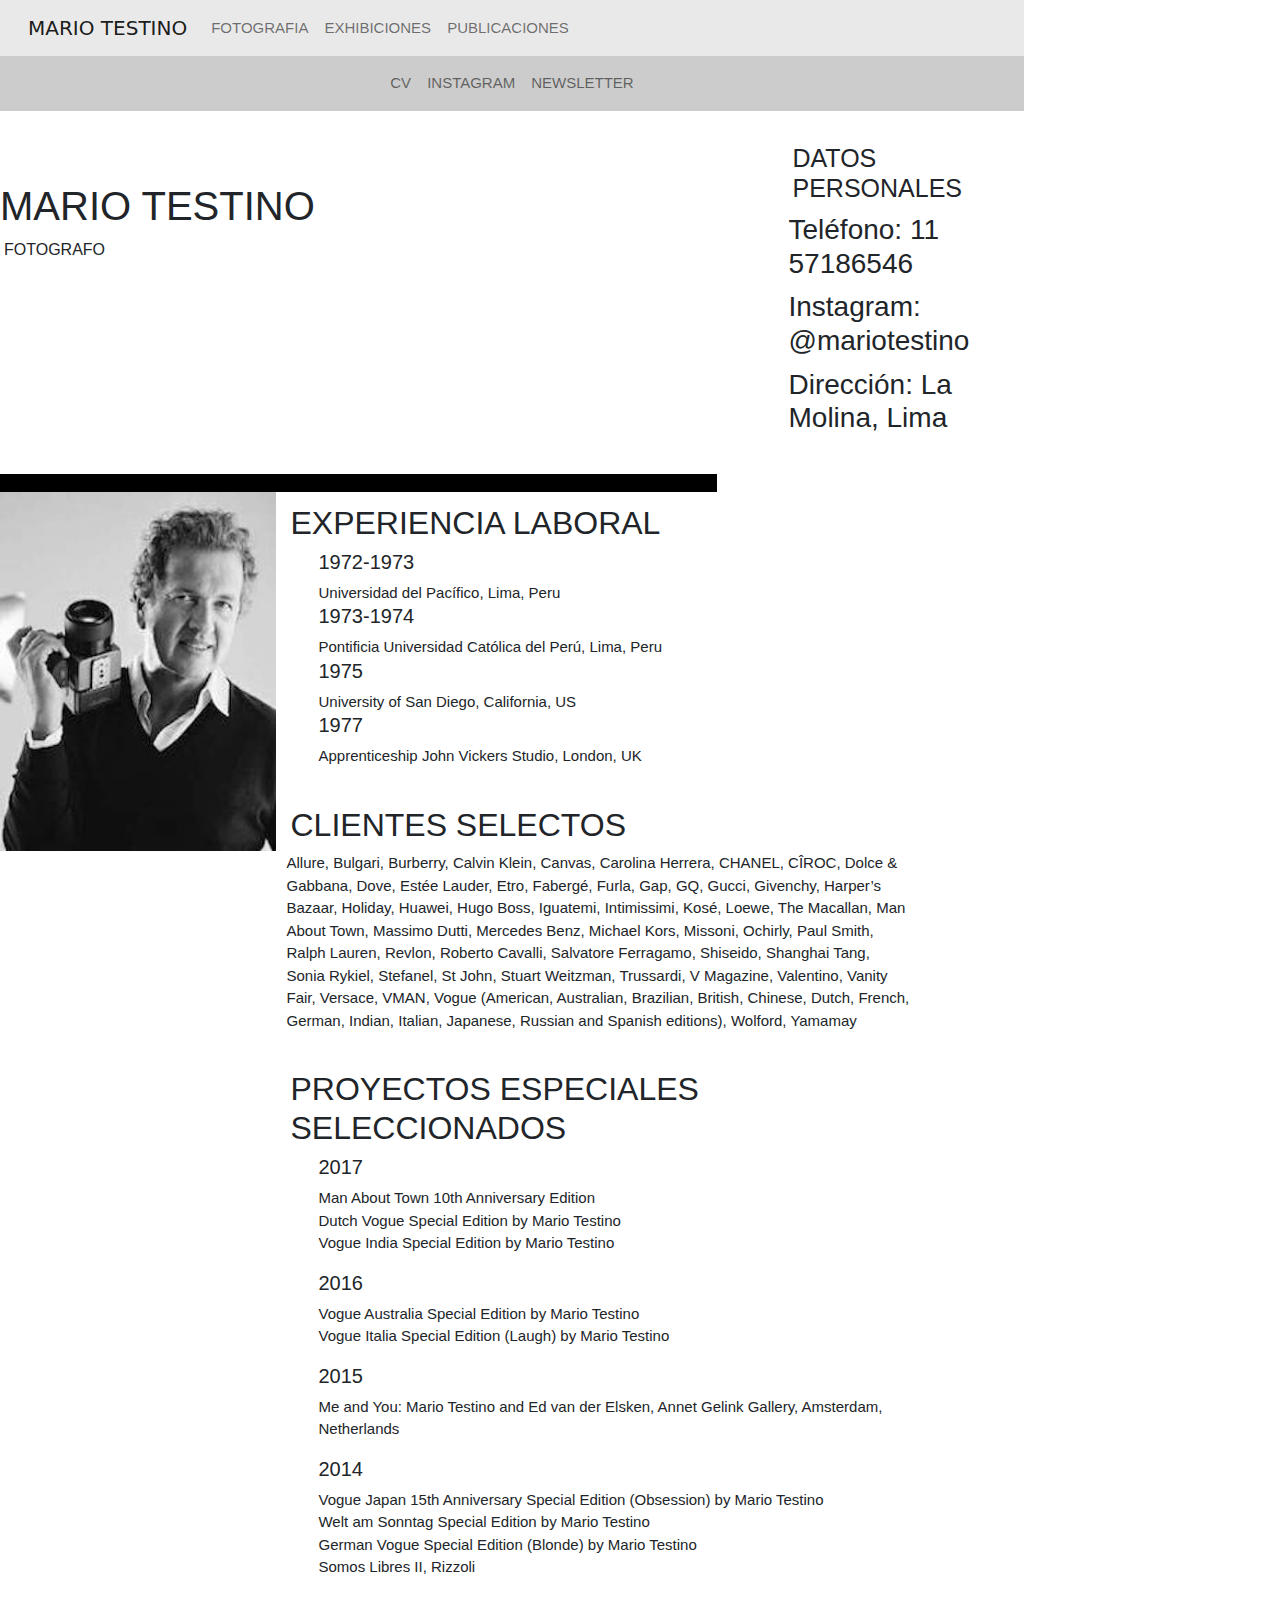
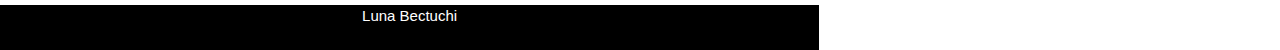
==== cv.html @ 38d016c3 "Add files via upload" ====
<html lang="en">
  <head>
    <meta charset="utf-8">
    <meta name="viewport" content="width=device-width, initial-scale=1">
    <meta name="description" content="">
    <meta name="author" content="Mark Otto, Jacob Thornton, and Bootstrap contributors">
    <meta name="generator" content="Hugo 0.83.1">
    <link rel="shortcut icon" href="img/favicon.png">
    <link rel="preconnect" href="https://fonts.googleapis.com"> 
<link rel="preconnect" href="https://fonts.gstatic.com" crossorigin> 
<link href="https://fonts.googleapis.com/css2?family=Montserrat:wght@200&display=swap" rel="stylesheet">
    
    <title>MARIO TESTINO | FOTOGRAFIA</title>

    <link rel="canonical" href="https://getbootstrap.com/docs/5.0/examples/navbars/">
     <link rel="stylesheet" href="https://stackpath.bootstrapcdn.com/bootstrap/4.4.1/css/bootstrap.min.css" integrity="sha384-Vkoo8x4CGsO3+Hhxv8T/Q5PaXtkKtu6ug5TOeNV6gBiFeWPGFN9MuhOf23Q9Ifjh" crossorigin="anonymous">
    <link rel="stylesheet" type="text/css" href="css/cv.css">
    
<link href="assets/dist/css/bootstrap.min.css" rel="stylesheet">

    <style>
      .bd-placeholder-img {
        font-size: 1.125rem;
        text-anchor: middle;
        -webkit-user-select: none;
        -moz-user-select: none;
        user-select: none;
      }

      @media (min-width: 768px) {
        .bd-placeholder-img-lg {
          font-size: 3.5rem;
        }
      }
    </style>
  </head>
<header>

<nav class="navbar navbar-expand-md navbar navbar-light" style="background-color: #E9E9E9; color: black"aria-label="Fourth navbar example">
    <div class="container-fluid">
      <a class="navbar-brand" href="index.html">MARIO TESTINO</a>
      <button class="navbar-toggler" type="button" data-bs-toggle="collapse" data-bs-target="#navbarsExample04" aria-controls="navbarsExample04" aria-expanded="false" aria-label="Toggle navigation">
        <span class="navbar-toggler-icon"></span>
      </button>

      <div class="collapse navbar-collapse" id="navbarsExample04">
        <ul class="navbar-nav me-auto mb-2 mb-md-0">
          <li class="nav-item" id="nav-item">
            <a class="nav-link" aria-current="page" href="fotografia.html">FOTOGRAFIA</a>
          </li>
          <li class="nav-item" id="nav-item">
            <a class="nav-link" href="">EXHIBICIONES</a>
          </li>
          <li class="nav-item" id="nav-item">
            <a class="nav-link" href="publicaciones.html">PUBLICACIONES</a>
          </li>
        </ul>
      </div>
    </div>
  </nav>

    <nav class="navbara navbar-expand-lg navbar navbar-light"style="background-color: #CCCCCC; color: black" aria-label="Twelfth navbar example">
      <div class="container-fluid">
        <button class="navbar-toggler" type="button" data-bs-toggle="collapse" data-bs-target="#navbarsExample10" aria-controls="navbarsExample10" aria-expanded="false" aria-label="Toggle navigation">
          <span class="navbar-toggler-icon"></span>
        </button>
         <div class="collapse navbar-collapse justify-content-md-center" id="navbarsExample10">
          <ul class="navbar-nav">
            <li class="nav-item">
              <a class="nav-link " href="cv.html">CV</a>
            </li>
            <li class="nav-item">
              <a class="nav-link " href="https://www.instagram.com/mariotestino/?hl=es">INSTAGRAM</a>
            </li>
              <li class="nav-item">
              <a class="nav-link" href="form.html">NEWSLETTER</a>
            </li>
          </ul>
        </div>
      </div>
    </nav>

</header>
<body>

  <main>
  <div class="aa">

  <div class="nombre">
  <h1>MARIO TESTINO</h1>
  <h6>FOTOGRAFO</h6>
    </div>

  <div class="contacto">
<h2 class="datos">DATOS PERSONALES</h2>
<h3>Teléfono: 11 57186546</h3>
<h3>Instagram: @mariotestino</h3>
<h3>Dirección: La Molina, Lima</h3>
  </div>

    </div>

<div class="linea"></div> 


  <div class="contenedor-total">

    <div class="mario">
      <a href="index.html"><img src="img/mario.jpg"></a>

    </div>  

<div class="contenedor-parrafos"> 


  <div class="explab">
    
    <h2>EXPERIENCIA LABORAL</h2>
    <ul>
  <li><h5>1972-1973</h5> Universidad del Pacífico, Lima, Peru</li>
  <li><h5>1973-1974</h5> Pontificia Universidad Católica del Perú, Lima, Peru</li>
  <li><h5>1975</h5> University of San Diego, California, US</li>
  <li><h5>1977 </h5>Apprenticeship John Vickers Studio, London, UK</li>
</ul>
  </div>
  <div class="explab1">
    
    <h2>CLIENTES SELECTOS</h2>
<p> Allure, Bulgari, Burberry, Calvin Klein, Canvas, Carolina Herrera, CHANEL, CÎROC, Dolce & Gabbana, Dove, Estée Lauder, Etro, Fabergé, Furla, Gap, GQ, Gucci, Givenchy, Harper’s Bazaar, Holiday, Huawei, Hugo Boss, Iguatemi, Intimissimi, Kosé, Loewe, The Macallan, Man About Town, Massimo Dutti, Mercedes Benz, Michael Kors, Missoni, Ochirly, Paul Smith, Ralph Lauren, Revlon, Roberto Cavalli, Salvatore Ferragamo, Shiseido, Shanghai Tang, Sonia Rykiel, Stefanel, St John, Stuart Weitzman, Trussardi, V Magazine, Valentino, Vanity Fair, Versace, VMAN, Vogue (American, Australian, Brazilian, British, Chinese, Dutch, French, German, Indian, Italian, Japanese, Russian and Spanish editions), Wolford, Yamamay</p>
  </div>
  <div class="explab2">
    
    <h2>PROYECTOS ESPECIALES SELECCIONADOS</h2>
        <ul><h5>2017</h5>
  <li>Man About Town 10th Anniversary Edition</li>
    <li>Dutch Vogue Special Edition by Mario Testino</li>
      <li>Vogue India Special Edition by Mario Testino</li>
          </ul>
<ul><h5>2016</h5>
  <li>Vogue Australia Special Edition by Mario Testino</li>
    <li>Vogue Italia Special Edition (Laugh) by Mario Testino</li>
          </ul>

  <ul><h5>2015</h5>
  <li>Me and You: Mario Testino and Ed van der Elsken, Annet Gelink Gallery, Amsterdam, Netherlands</li>
          </ul>

  <ul><h5>2014</h5>
  <li>Vogue Japan 15th Anniversary Special Edition (Obsession) by Mario Testino</li>
    <li>Welt am Sonntag Special Edition by Mario Testino</li>
    <li>German Vogue Special Edition (Blonde) by Mario Testino</li>
    <li>Somos Libres II, Rizzoli</li>
          </ul>
</ul>


  </div>    

</div>
</div>
</main>
</body>
<footer>
  <p class="footer">Luna Bectuchi</p>
</footer>
</html>
---- css/cv.css ----
* { padding:0; margin:0; }
 header{}

body{background-color: white;width: 80%;margin-left: 10%}
.aa{display: flex; width: 100%;justify-content: space-between;}
.nombre{margin-top:7%;}
.contacto{display: flex; flex-direction:column; margin: 3%;width: 20%;}
h1{font-family: 'Signika Negative', sans-serif; text-decoration: none;list-style: none;}
h2{font-family: 'Signika Negative', sans-serif; font-size: 19px;padding-top: 2px;margin: 4px;}
.datos{font-weight: bold;}
h3{font-family: 'Roboto', sans-serif; font-size: 13px;padding-top: 2px;font-weight: 100}
h5{font-size: 17px;font-weight: 500}
h6{font-family: 'Roboto', sans-serif;font-size: 25px;padding-top: 2px;margin: 4px;}
.linea{background-color: black;width: 70%;height: 2%;}
.datos{font-family: 'Signika Negative', sans-serif;font-size: 25px;padding-top: 2px;font-weight: 100}
.contenedor-total{display: flex;width: 90%;justify-content: space-between;}
.contenedor-parrafos{display: flex; flex-direction: column;justify-content: space-between;width: 70%}
.explab{font-family: 'Roboto', sans-serif; font-size: 17px;margin: 10px;font-weight: 100}
.explab1{font-family: 'Roboto', sans-serif; font-size: 17px;margin: 10px;font-weight: 100}
.explab2{font-family: 'Roboto', sans-serif; font-size: 17px;margin: 10px;font-weight: 100}
ul li{list-style: none; font-family: 'Roboto', sans-serif;font-size: 15px;font-weight: 100}
p{font-family: 'Roboto', sans-serif;font-size: 15px;font-weight: 100}
footer{background-color: black;width: 80%;height: 5%}
.footer{color: white;text-align: center;}
.mario{width: 30%;}
.mario img{width: 100%}


@media only screen and (max-width: 950px) and (min-width: 750px) {

		.aa{display: inline-block;}
		.nombre{width: 40%;margin-left: 33%;text-align: center; }
		.contacto{width: 40%;margin-left: 33%;text-align: center; }
		.linea{width: 100%}
		.datos{font-size: 15px}
		.contenedor-total{display: inline-block;}
		h2{font-size: 20px;padding-top: 2px;margin: 4px}
		h3{font-size: 15px;padding-top: 2px}
		p{font-size: 15px}
		ul li{list-style: none; font-size: 15px}
		h5{font-size: 17px;font-weight: 500}
		h1{font-size: 17px}
		h6{font-size: 15px}
		.contenedor-parrafos{width: 100%;}
		.mario img{width: 100%}
		.mario{text-align: center;margin-left: 30%;width: 40%}

}

@media only screen and (max-width: 749px) and (min-width: 300px) {

		.aa{display: inline-block;}
		.nombre{width: 40%;margin-left: 33%;text-align: center; }
		.contacto{width: 40%;margin-left: 33%;text-align: center; }
		.linea{width: 100%}
		.datos{font-size: 13px}
		.contenedor-total{display: inline-block;}
		h1{font-size: 17px}
		h6{font-size: 14px}
		h2{font-size: 17px;padding-top: 2px;margin: 4px}
		h3{font-size: 12px;padding-top: 2px}
		p{font-size: 13px}
		ul li{list-style: none; font-size: 13px}
		h5{font-size: 15px;font-weight: 500}
		.contenedor-parrafos{width: 100%;}
		.mario img{width: 100%}
		.mario{text-align: center;margin-left: 30%;width: 40%}
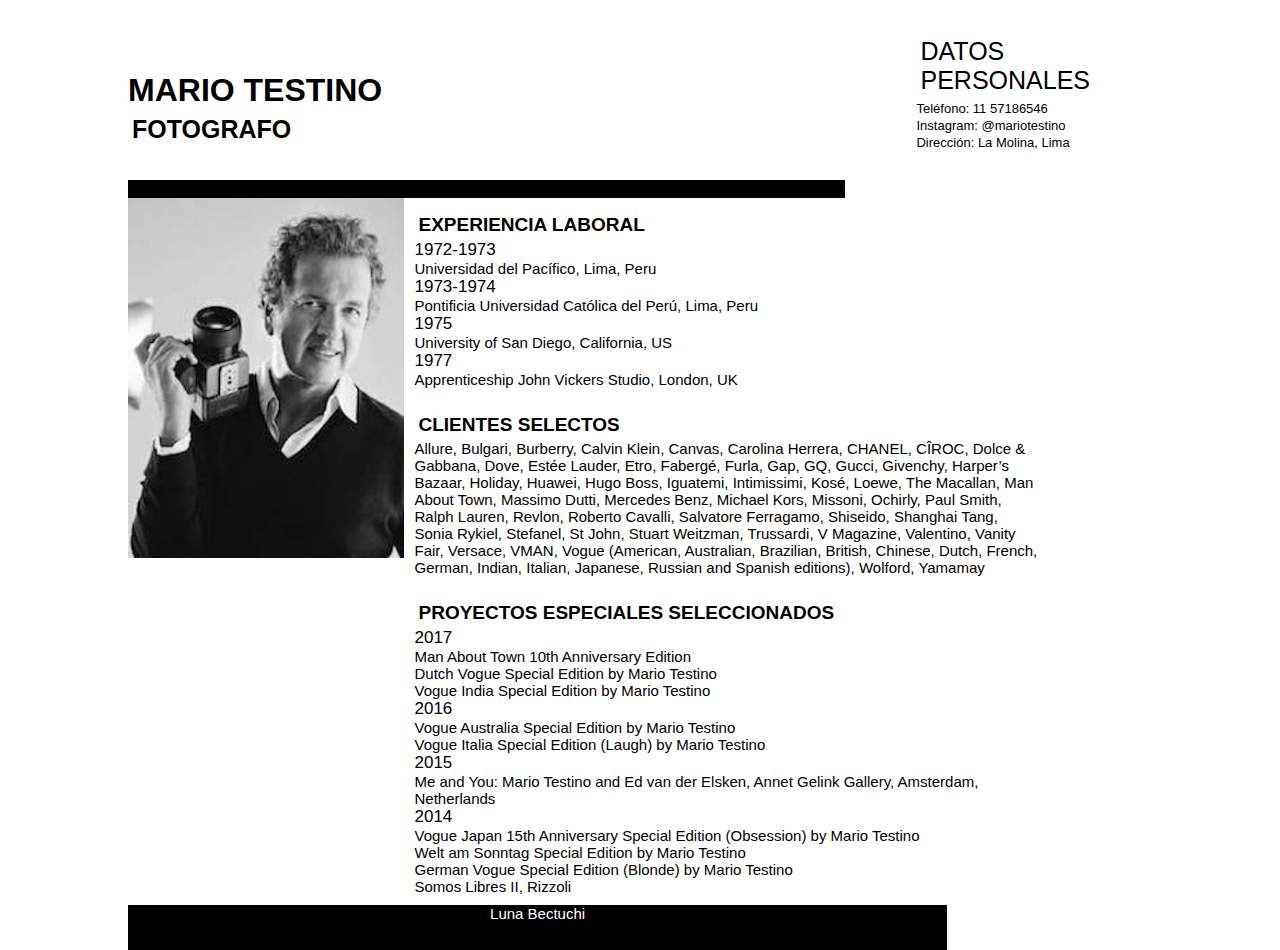
==== commit 90a8be1c: "Add files via upload" ====
--- a/cv.html
+++ b/cv.html
@@ -1,89 +1,17 @@
-<html lang="en">
-  <head>
-    <meta charset="utf-8">
-    <meta name="viewport" content="width=device-width, initial-scale=1">
-    <meta name="description" content="">
-    <meta name="author" content="Mark Otto, Jacob Thornton, and Bootstrap contributors">
-    <meta name="generator" content="Hugo 0.83.1">
-    <link rel="shortcut icon" href="img/favicon.png">
-    <link rel="preconnect" href="https://fonts.googleapis.com"> 
-<link rel="preconnect" href="https://fonts.gstatic.com" crossorigin> 
-<link href="https://fonts.googleapis.com/css2?family=Montserrat:wght@200&display=swap" rel="stylesheet">
-    
-    <title>MARIO TESTINO | FOTOGRAFIA</title>
+<html>
+<head>
+  <meta charset="utf-8">
+  <title>CV Mario Testino</title>
+  <link rel="stylesheet" type="text/css" href="css/cv.css" />
+  <meta name="viewport" content="width=device-width, user-scalable=no, initial-scale=1.0, maximum-scale=1.0, minimum-scale=1.0">
 
-    <link rel="canonical" href="https://getbootstrap.com/docs/5.0/examples/navbars/">
-     <link rel="stylesheet" href="https://stackpath.bootstrapcdn.com/bootstrap/4.4.1/css/bootstrap.min.css" integrity="sha384-Vkoo8x4CGsO3+Hhxv8T/Q5PaXtkKtu6ug5TOeNV6gBiFeWPGFN9MuhOf23Q9Ifjh" crossorigin="anonymous">
-    <link rel="stylesheet" type="text/css" href="css/cv.css">
-    
-<link href="assets/dist/css/bootstrap.min.css" rel="stylesheet">
-
-    <style>
-      .bd-placeholder-img {
-        font-size: 1.125rem;
-        text-anchor: middle;
-        -webkit-user-select: none;
-        -moz-user-select: none;
-        user-select: none;
-      }
-
-      @media (min-width: 768px) {
-        .bd-placeholder-img-lg {
-          font-size: 3.5rem;
-        }
-      }
-    </style>
-  </head>
+</head>
 <header>
 
-<nav class="navbar navbar-expand-md navbar navbar-light" style="background-color: #E9E9E9; color: black"aria-label="Fourth navbar example">
-    <div class="container-fluid">
-      <a class="navbar-brand" href="index.html">MARIO TESTINO</a>
-      <button class="navbar-toggler" type="button" data-bs-toggle="collapse" data-bs-target="#navbarsExample04" aria-controls="navbarsExample04" aria-expanded="false" aria-label="Toggle navigation">
-        <span class="navbar-toggler-icon"></span>
-      </button>
-
-      <div class="collapse navbar-collapse" id="navbarsExample04">
-        <ul class="navbar-nav me-auto mb-2 mb-md-0">
-          <li class="nav-item" id="nav-item">
-            <a class="nav-link" aria-current="page" href="fotografia.html">FOTOGRAFIA</a>
-          </li>
-          <li class="nav-item" id="nav-item">
-            <a class="nav-link" href="">EXHIBICIONES</a>
-          </li>
-          <li class="nav-item" id="nav-item">
-            <a class="nav-link" href="publicaciones.html">PUBLICACIONES</a>
-          </li>
-        </ul>
-      </div>
-    </div>
-  </nav>
-
-    <nav class="navbara navbar-expand-lg navbar navbar-light"style="background-color: #CCCCCC; color: black" aria-label="Twelfth navbar example">
-      <div class="container-fluid">
-        <button class="navbar-toggler" type="button" data-bs-toggle="collapse" data-bs-target="#navbarsExample10" aria-controls="navbarsExample10" aria-expanded="false" aria-label="Toggle navigation">
-          <span class="navbar-toggler-icon"></span>
-        </button>
-         <div class="collapse navbar-collapse justify-content-md-center" id="navbarsExample10">
-          <ul class="navbar-nav">
-            <li class="nav-item">
-              <a class="nav-link " href="cv.html">CV</a>
-            </li>
-            <li class="nav-item">
-              <a class="nav-link " href="https://www.instagram.com/mariotestino/?hl=es">INSTAGRAM</a>
-            </li>
-              <li class="nav-item">
-              <a class="nav-link" href="form.html">NEWSLETTER</a>
-            </li>
-          </ul>
-        </div>
-      </div>
-    </nav>
 
 </header>
 <body>
-
-  <main>
+  
   <div class="aa">
 
   <div class="nombre">
@@ -158,7 +86,6 @@
 
 </div>
 </div>
-</main>
 </body>
 <footer>
   <p class="footer">Luna Bectuchi</p>
